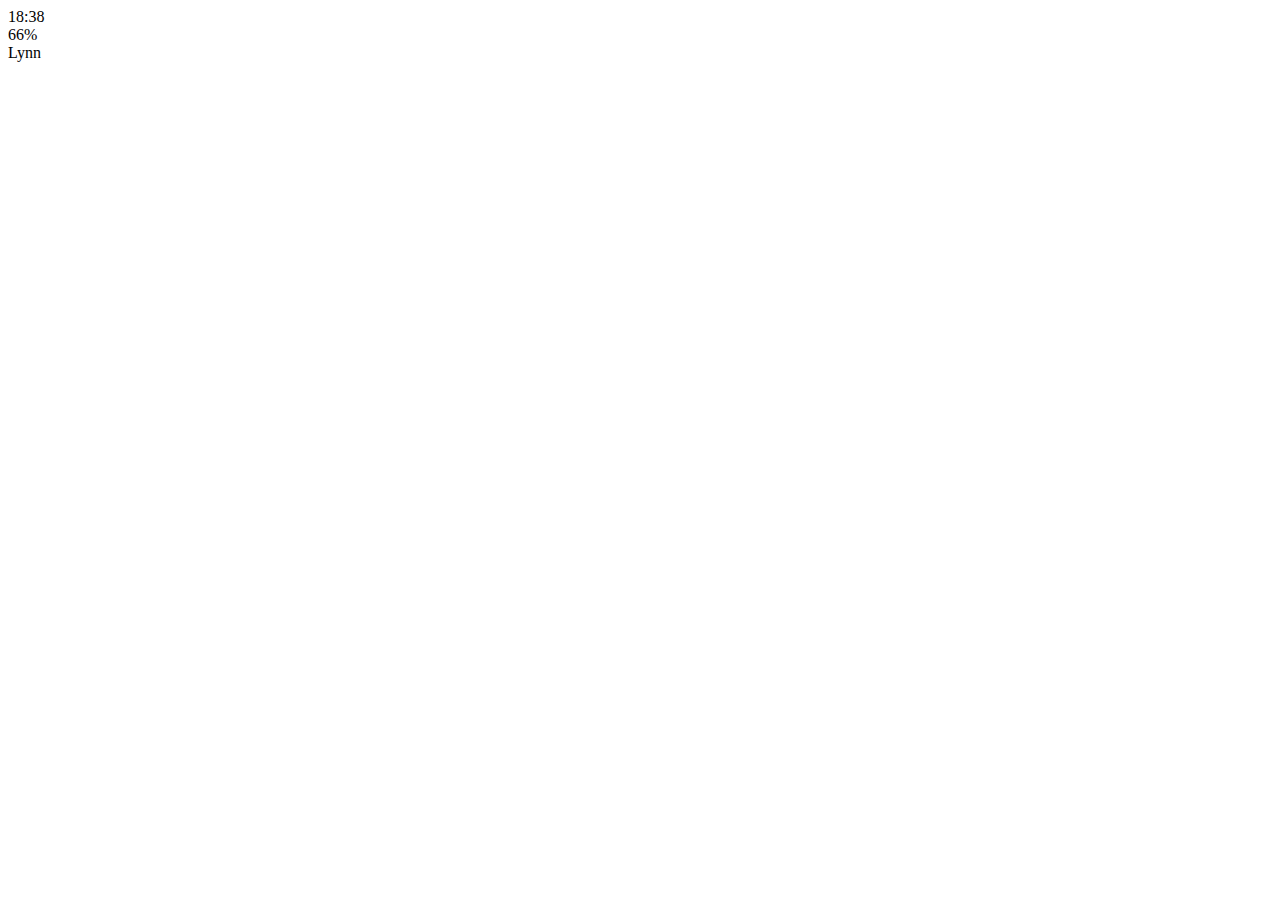
==== chat.html @ d168e527 "header html" ====
<!DOCTYPE html>
<html lang="ko">
  <head>
    <meta charset="UTF-8" />
    <meta name="viewport" content="width=device-width, initial-scale=1.0" />
    <meta http-equiv="X-UA-Compatible" content="ie=edge" />
    <link
      rel="stylesheet"
      href="https://use.fontawesome.com/releases/v5.5.0/css/all.css"
      integrity="sha384-B4dIYHKNBt8Bc12p+WXckhzcICo0wtJAoU8YZTY5qE0Id1GSseTk6S+L3BlXeVIU"
      crossorigin="anonymous"
    />
    <title>Chat</title>
  </head>
  <body>
    <header>
      <div class="header_top">
        <div class="header_column">
          <i class="fas fa-plane"></i> <i class="fas fa-wifi"></i>
        </div>
        <div class="header_column"><span>18:38</span></div>
        <div class="header_column">
          <i class="fas fa-moon"></i> <i class="fab fa-bluetooth-b"></i>
          <span class="header_battery"
            >66% <i class="fas fa-battery-three-quarters"></i
          ></span>
        </div>
      </div>
      <div class="header_bottom">
        <div class="header_column">
          <i class="fas fa-chevron-left fa-lg"></i>
        </div>
        <div class="header_column"><span class="header_text">Lynn</span></div>
        <div class="header_column">
          <i class="fas fa-search"></i><i class="fas fa-bars"></i>
        </div>
      </div>
    </header>
  </body>
</html>
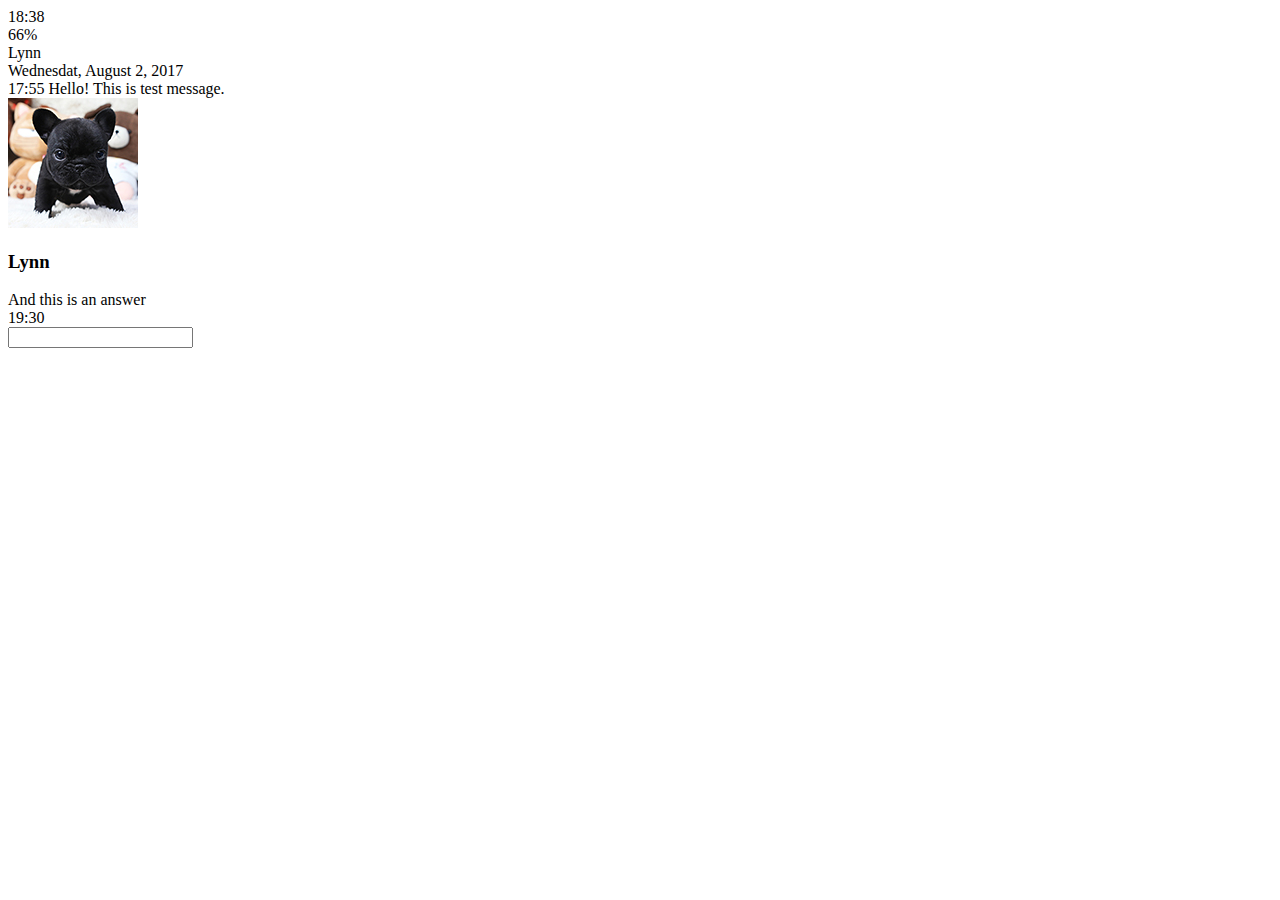
==== commit 987d0edf: "chat is done!!" ====
--- a/chat.html
+++ b/chat.html
@@ -36,5 +36,31 @@
         </div>
       </div>
     </header>
+
+    <!-- 메인 -->
+    <main class="chat">
+      <div class="date-divider">
+        <span class="date-divider_text">Wednesdat, August 2, 2017</span>
+      </div>
+      <div class="chat_message chat_message-from-me">
+        <span class="chat_message-time"> 17:55 </span>
+        <span class="chat_message-body"> Hello! This is test message. </span>
+      </div>
+      <div class="chat_message chat_message-to-me">
+        <img src="images/avatar.jpg" class="chat_message-avatar" />
+        <div class="chat_message-center">
+          <h3 class="chat_message-username">Lynn</h3>
+          <span class="chat_message-body"> And this is an answer </span>
+        </div>
+        <span class="chat_message-time"> 19:30 </span>
+      </div>
+    </main>
+    <div class="type-message">
+      <i class="fas fa-plus fa-2x"></i>
+      <div class="type-message_input">
+        <input type="text" /><i class="far fa-smile"></i>
+        <span class="record-message"> <i class="fas fa-microphone"></i> </span>
+      </div>
+    </div>
   </body>
 </html>
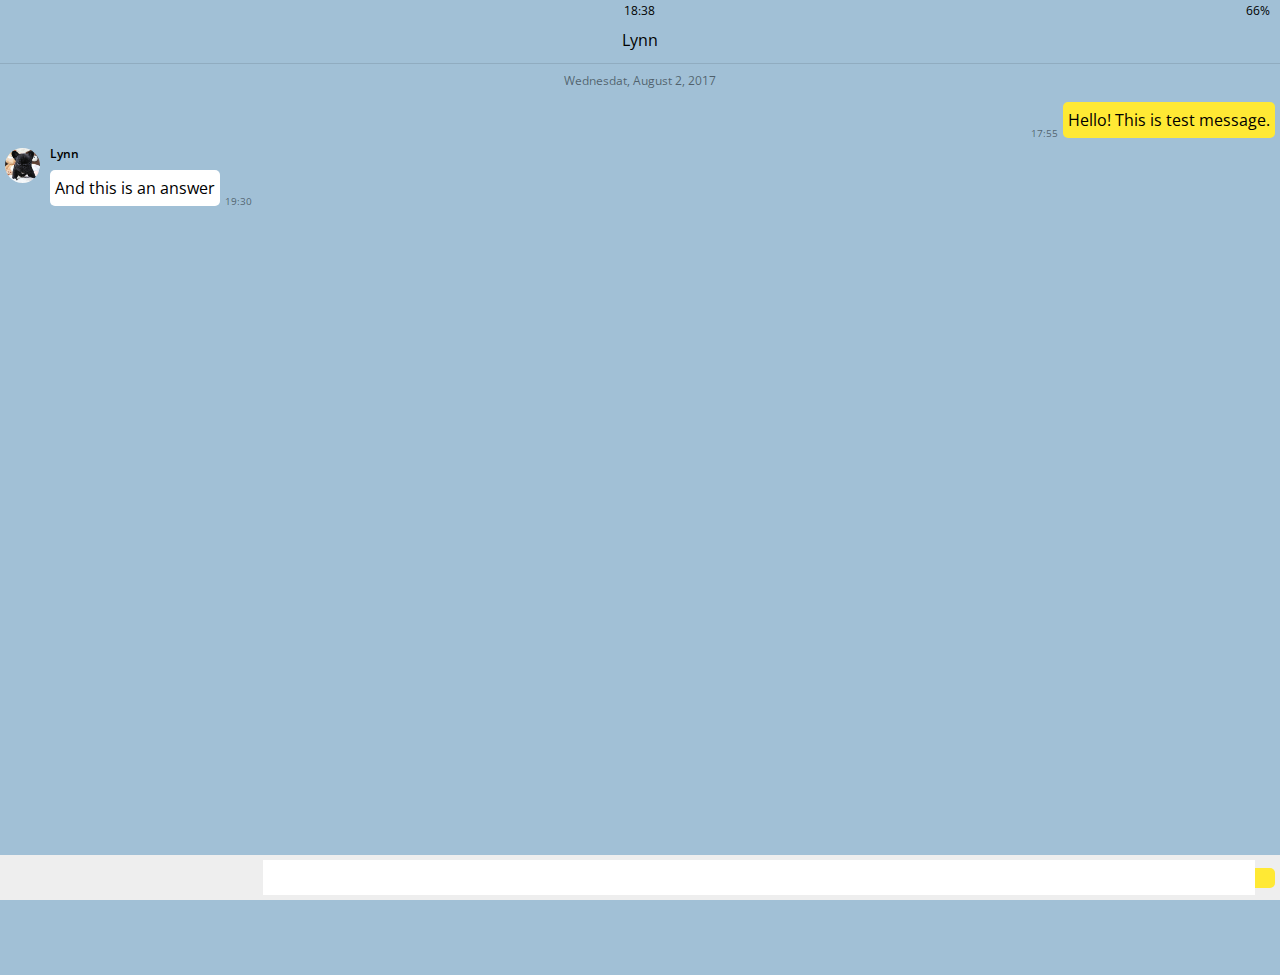
==== commit 263f93df: "css is done!" ====
--- a/chat.html
+++ b/chat.html
@@ -11,9 +11,11 @@
       crossorigin="anonymous"
     />
     <title>Chat</title>
+    <link rel="stylesheet" href="css/style.css" />
   </head>
-  <body>
-    <header>
+  <body class="body-chat">
+    <!-- 헤더 -->
+    <header class="top-header chat-header">
       <div class="header_top">
         <div class="header_column">
           <i class="fas fa-plane"></i> <i class="fas fa-wifi"></i>
@@ -28,7 +30,7 @@
       </div>
       <div class="header_bottom">
         <div class="header_column">
-          <i class="fas fa-chevron-left fa-lg"></i>
+          <a href="chats.html"> <i class="fas fa-chevron-left fa-lg"></i> </a>
         </div>
         <div class="header_column"><span class="header_text">Lynn</span></div>
         <div class="header_column">
@@ -55,11 +57,14 @@
         <span class="chat_message-time"> 19:30 </span>
       </div>
     </main>
+    <!-- 타이핑창 -->
     <div class="type-message">
-      <i class="fas fa-plus fa-2x"></i>
+      <i class="fas fa-plus fa-lg"></i>
       <div class="type-message_input">
-        <input type="text" /><i class="far fa-smile"></i>
-        <span class="record-message"> <i class="fas fa-microphone"></i> </span>
+        <input type="text" /><i class="far fa-smile fa-lg"></i>
+        <span class="record-message">
+          <i class="fas fa-microphone fa-lg"></i>
+        </span>
       </div>
     </div>
   </body>
--- a/css/style.css
+++ b/css/style.css
@@ -0,0 +1,12 @@
+@import url("https://fonts.googleapis.com/css?family=Open+Sans");
+@import "reset.css";
+@import "globars.css";
+@import "header.css";
+@import "navigation.css";
+@import "search-bar.css";
+@import "friends.css";
+@import "chats.css";
+@import "find.css";
+@import "more.css";
+@import "profile.css";
+@import "chat.css";
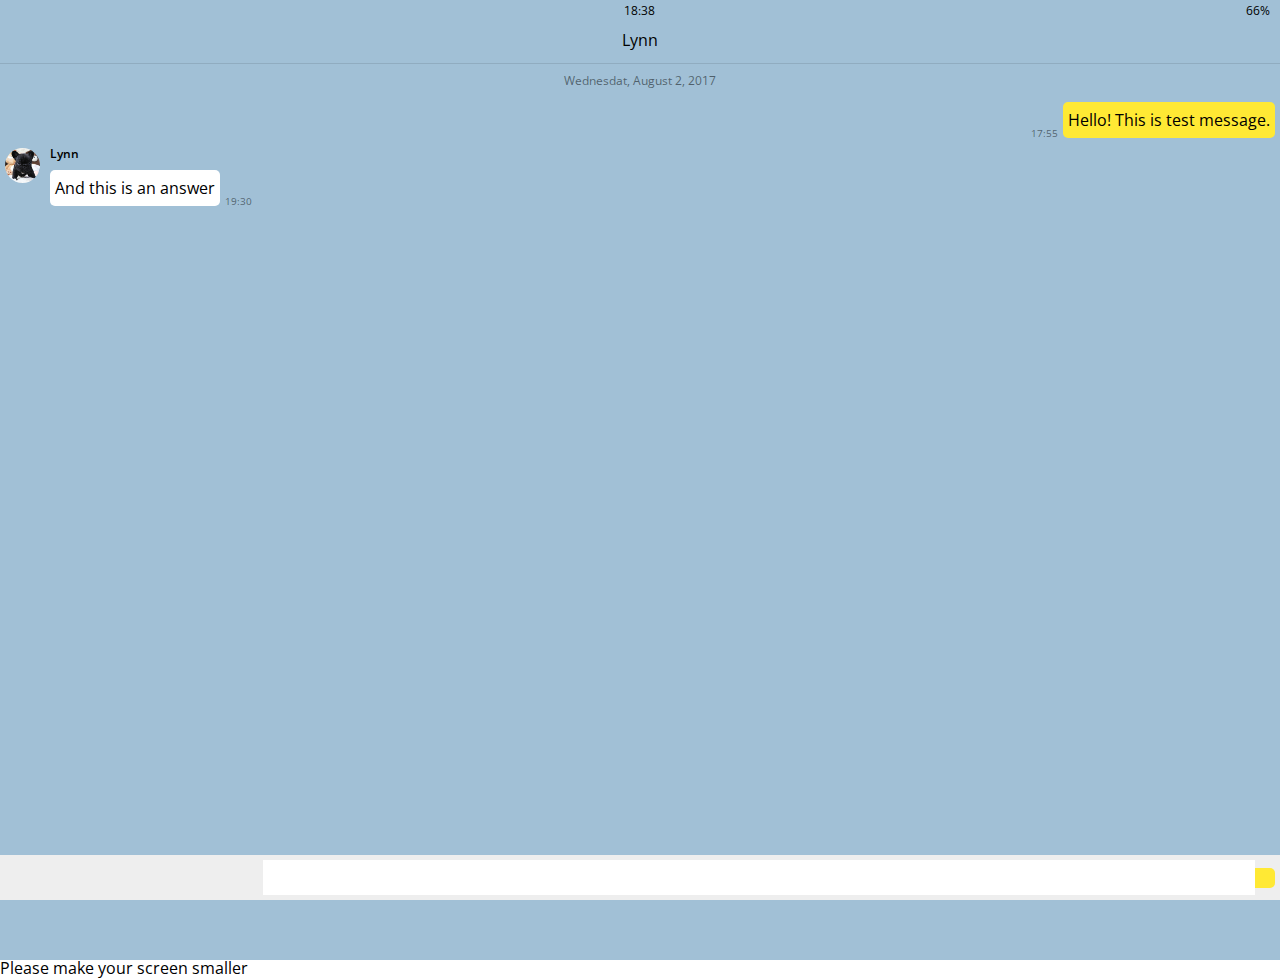
==== commit 8a64a366: "완성!" ====
--- a/chat.html
+++ b/chat.html
@@ -67,5 +67,8 @@
         </span>
       </div>
     </div>
+    <div class="bigScreenText">
+      <span>Please make your screen smaller</span>
+    </div>
   </body>
 </html>
--- a/css/style.css
+++ b/css/style.css
@@ -10,3 +10,5 @@
 @import "more.css";
 @import "profile.css";
 @import "chat.css";
+@import "bigscreen.css";
+@import "mobile.css";
